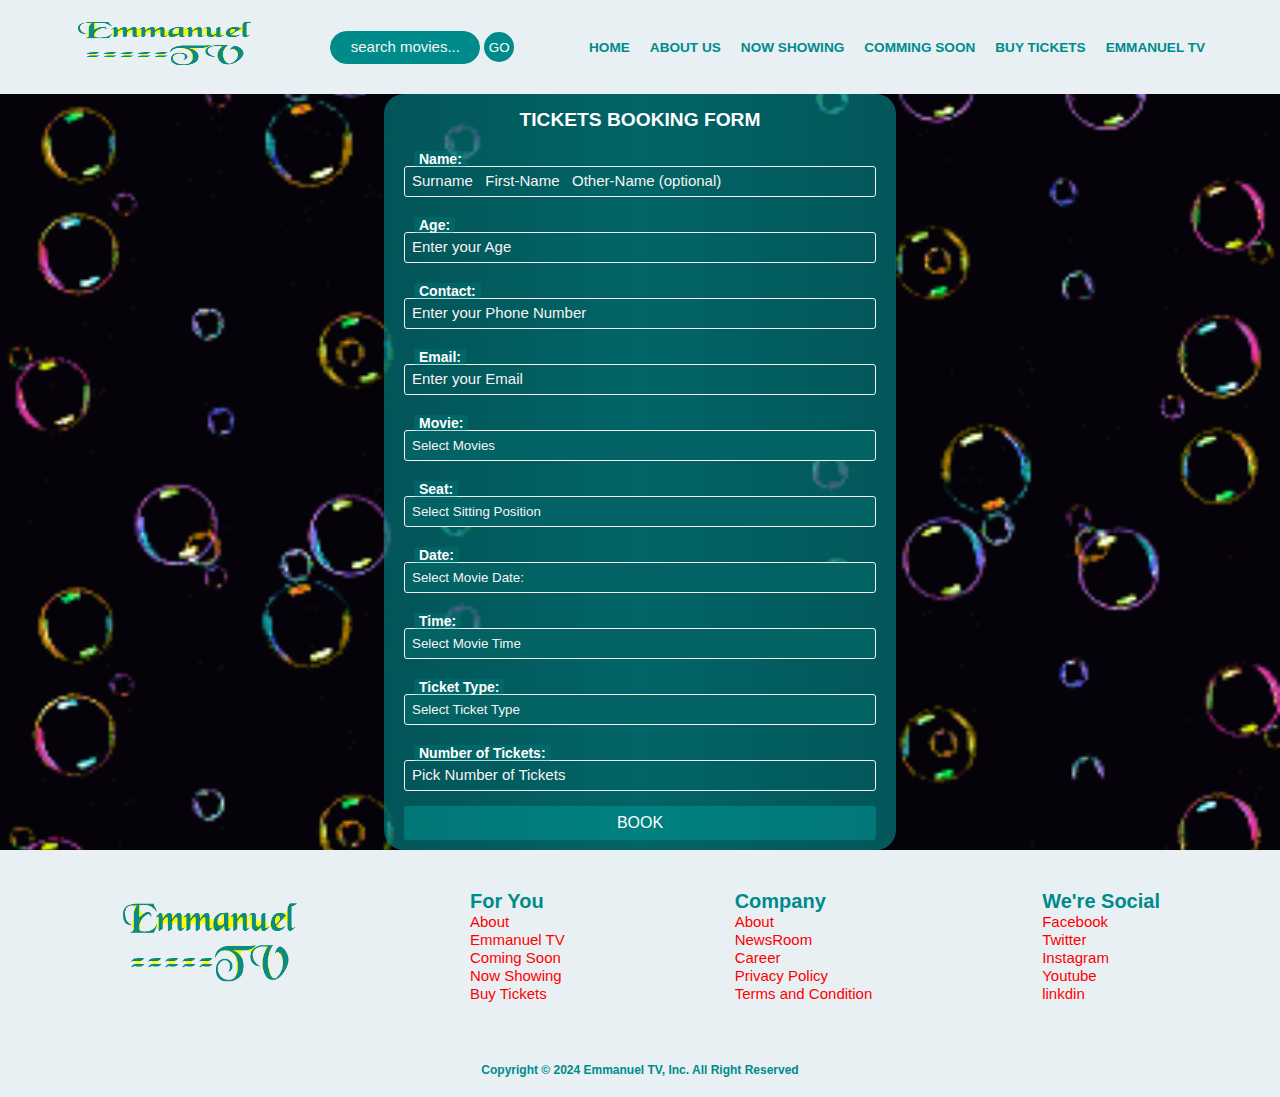
==== booking.html @ cf3664d1 "created a Cinema Ticket Booking System" ====
<!DOCTYPE html>
<html lang="en">
  <head>
    <meta charset="UTF-8">
    <meta name="viewport" content="width=device-width, initial-scale=1.0">
    <link rel="stylesheet" href="style.css">
    <link rel="stylesheet" href="https://cdnjs.cloudflare.com/ajax/ libs/font-awesome/6.6.0/css/all.min.css"   integrity="sha512-Kc323vGBEqzTmouAECnVceyQqyqdsSiqLQISBL29aUW4U/  M7pSPA/gEUZQqv1cwx4OnYxTxve5UMg5GT6L4JJg=="   crossorigin="anonymous" referrerpolicy="no-referrer" />
    <title>Booking.com</title>
  </head>

  <body>
    <header>
      <div class="logo_img">
        <a href="index.html"><img src="images/fineLogo.gif" alt=""></a>
      </div>     
      
      <form id="form1">
        <input type="text" id="inputxt" placeholder="search movies...">
        <button id="submitbtn">GO</button>
      </form>
      <nav>
        <ul>
          <li><a href="index.html">HOME</a></li>
          <li><a href="#">ABOUT US</a></li>
          <li><a href="#">NOW SHOWING</a></li>
          <li><a href="#">COMMING SOON</a></li>
          <li><a href="booking.html">BUY TICKETS</a></li>
          <li><a href="#">EMMANUEL TV</a></li>
        </ul>
      </nav>
    </header>
    <!-- <section class="missedsection">
    <div class="txt">
      <p>
        BOOK MOVIE TICKET
      </p>
    </div>
    
    </section> -->

   <section class="sectionSIX">
    <div class="sixContent">
     <div class="h4div"> <h4 id="formHeading">TICKETS BOOKING FORM</h4></div>
      <form id="emmanuel_TV_Form" onsubmit="return emmanuel_TV_Validation()">
        <div class="form-group">
            <label for="name">Name:</label>
            <input type="text" id="name" name="name" placeholder= "Surname   First-Name   Other-Name (optional)" />
            <small id="nameError" class="error"></small>
        </div>

        <div class="form-group">
          <label for="age">Age:</label>
          <input type="text" id="age" name="age" placeholder="Enter your Age" />         
          <small id="ageError" class="error"></small>
        </div>
    
        <div class="form-group">
          <label for="contact">Contact:</label>
          <input type="tel" id="contact" name="contact" placeholder="Enter your Phone Number "/>
          <small id="contactError" class="error"></small>
        </div>
    
        <div class="form-group">
            <label for="email">Email:</label>
            <input type="email" id="email" name="email" placeholder="Enter your Email" />
            <small id="emailError" class="error"></small>
        </div>

        <div class="form-group">
            <label for="Movie">Movie:</label>
            <select id="movie" name="movie">
                <option value="">Select Movies</option>
                <option value="Movie1">The return Of Emmanuel Season 1</option>
                <option value="Movie2">Game Of Thrones Season 1</option>
                <option value="Movie3">Into the Bad Land Season 1</option>
            </select>
                <small id="movieError" class="error"></small>
        </div>

        <div class="form-group">
            <label for="seat">Seat:</label>
            <select id="seat" name="seat">
                <option value="">Select Sitting Position</option>
                <option value="seat1">Front Seat</option>
                <option value="seat2">Middle Seat</option>
                <option value="seat3">Back Seat</option>
            </select>
            <small id="seatError" class="error"></small>
        </div>



        <div class="form-group">
          <label for="date-select">Date:</label>
          <select id="date-select">
            <option value="">Select Movie Date:</option>
            <option value="" id="day1"></option>
            <option value="" id="day2"></option>
            <option value="" id="day3"></option>
            <option value="" id="day4"></option>
            <option value="" id="day5"></option>
          </select>
            <small id="date-selectError" class="error"></small>
        </div>

        <div class="form-group">
            <label for="time">Time:</label>
            <select id="time" name="time">             
                <option value="">Select Movie Time</option>
                <option value="18:00">18:00</option>
                <option value="20:00">20:00</option>
                <option value="23:00">23:00</option>
            </select>
            <small id="timeError" class="error"></small>
        </div>

        <div class="form-group">
            <label for="ticketType">Ticket Type:</label>
            <select id="ticketType" name="ticketType">
                <option value="">Select Ticket Type</option>
                <option value="Regular">Regular - $10</option>
                <option value="Premium">Premium - $15</option>
            </select>
            <small id="ticketTypeError" class="error"></small>
        </div>

       
        <div class="form-group">
          <label for="numTickets">Number of Tickets:</label>
          <input type="number" id="numTickets" name="numTickets" placeholder="Pick Number of Tickets">
          <small id="numTicketsError" class="error"></small>
        </div>


        <div class="buttonDiv">
          <button class="button" id="button5">BOOK</button>

        </div>

        
             
      </form>  
    </div>
    </section>

   <!-- <section class="sectionFOUR">
    <div class="sectionFOUR_content">
      <div>
        <img src="images/ticket.PNG" alt="" width="592" height="300">
      </div>
      <div>
        <img src="images/our app.jpeg" alt="" width="592" height="300">
      </div>
    </div>
   
    </section>
   -->

    <footer>
    <div class="footer_img">
        <a href="index.html">
            <img src="images/fineLogo.gif" alt="logo">
        </a>
    </div>

    <div class="footer_1">
        <p>For You</p>
        <ul>
            <li><a href="">About</a></li>
            <li><a href="">Emmanuel TV</a></li>
            <li><a href="">Coming Soon</a></li>
            <li><a href="">Now Showing</a></li>
            <li><a href="booking.html">Buy Tickets</a></li>
        </ul>
    </div>    
    <div class="footer_1">
        <p>Company</p>
        <ul>
            <li><a href="">About</a></li>
            <li><a href="">NewsRoom</a></li>
            <li><a href="">Career</a></li>
            <li><a href="">Privacy Policy</a></li>
            <li><a href="">Terms and Condition</a></li>
        </ul>
    </div>
    <div class="footer_1">
        <p>We're Social</p>
        <ul>
            <li><a href="">Facebook</a></li>
            <li><a href="">Twitter</a></li>
            <li><a href="">Instagram</a></li>
            <li><a href="">Youtube</a></li>
            <li><a href="">linkdin</a></li>
        </ul>
    </div>
    </footer>
      <div class="copy">Copyright &copy; 2024 Emmanuel TV, Inc. All Right Reserved</div>



  
          


















    <script src="script2.js"></script>
    <script src="script.js"></script>
    <script src="js.js"></script>
  </body>
</html>
---- style.css ----
*{
  margin: 0;
  padding: 0;
  box-sizing: border-box;
}
body{
  font-family: 'Geneva', Verdana, sans-serif;
}
.logo_img img{
  height: 50px;
  width: 180px;
}
header{
  padding: 20px 0;
  display: flex;
  justify-content: space-evenly;
  align-items: center;
  background-color: #E8F0F4;
}
#inputxt{
  height: 33px;
  width: 150px;
  border-radius: 25px;
  border: 1.5px solid darkcyan;
  outline: none;
  padding-left: 20px;
  background-color: #008B8B;
}
#inputxt:focus{
  width: 350px;
  transition: 2s ease-in-out;
}
#submitbtn{
  height: 30px;
  width: 30px;
  border-radius: 50%;
  background-color: darkcyan;
  border: none;
  color: white;
  cursor: pointer;
}
#submitbtn:hover{
  background-color: green;  
}
::placeholder{
  font-size: 15px;  
}
nav ul{
  display: flex;
  gap: 20px;   
}
nav ul li{
  list-style: none;    
}
nav ul li a{
  color: darkcyan;
  font-weight: bolder;
  font-size: .85rem;
  text-decoration: none; 
}
nav ul li a:hover{
  color: red; 
  cursor: pointer; 

  transition: .3s ease-in-out; 
}


.slideshow-container {
  width: 100%;
  position: relative;
  margin: auto;
}


.text {
  color: #f2f2f2;
  font-size: 15px;
  padding: 8px 12px;
  position: absolute;
  bottom: 8px;
  width: 100%;
  text-align: center;
}


.numbertext {
  color: #f2f2f2;
  font-size: 12px;
  padding: 8px 12px;
  position: absolute;
  top: 0;
}

.dot {
  height: 15px;
  width: 15px;
  margin: 0 2px;
  background-color: #bbb;
  border-radius: 50%;
  display: inline-block;
  transition: background-color 0.6s ease;
}

.active {
  background-color: #717171;
}


.fade {
  animation-name: fade;
  animation-duration: 1.5s;
}

@keyframes fade {
  from {opacity: .4} 
  to {opacity: 1}
}
.sectionONE{
  width: 100%;
  margin: auto;
  padding: 50px 0;
}
.paraentDiv{
  width: 90%;
  margin: auto;
}
.paraent{
  padding-top: 50px;
  width: 100%;
  margin: auto;
}
.sectionTWO{
  width: 100%;
  background-color: #E8F0F4;
}
.sectionONE h3{
  padding: 30px 0px;
}
.sectionTWO h3{
  padding: 30px 0px;
}
.sectionONE_container{
  display: grid;
  grid-template-columns: 1fr 1fr 1fr 1fr;
  gap: 20px;
  width: 90%;
  margin: auto;
}
.backgoundProperties{
  height: 400px;
  width: 100%;
  border-radius: 15px;
  background-position: center;
  background-size: cover;
  background-repeat: no-repeat;

}
.div1{
  background-image: url('images/bg15.gif');  
}
.div2{
  background-image: url('images/bg_img5.jpg');
}
.div3{
  background-image: url('images/bg_img3.jpg');
}
.div4{
  background-image: url('images/bg_img1.jpg');
}
.div6{
  background-image: url('images/bg_img6.jpg'); 
}
.div7{
  background-image: url('images/bg_img10.jpg'); 
}
.div8{
  background-image: url('images/bg_img7.jpg');
}
.div9{
  background-image: url('images/bg_img8.jpg');
}
.sectionTHREE{
  width: 90%;
  margin: auto;
  
}
.sectionTHREE h3{
  padding: 20px 0;
  
}
.sameProperty{
  background-color: black;
  height: 400px;
  width: 100%;
  margin-bottom: 30px;
  border-radius: 15px;
  background-position: center;
  background-size: cover;
  background-repeat: no-repeat;
}

.div10{
  background-image: url('images/adv1.png');
}
.div11{
  background-image: url('images/adv5.png');
}

.div12{
  background-image: url('images/adv2.png');
}
.div13{
  background-image: url('images/adv4.jpg');
}
.div14{
  background-image: url('images/adv3.jpg');
}
.missedsection{
  background-color: #008B8B;
  height: 200px;
  width: 100%;
  display: flex;
  align-items: center;
  justify-content: center;
 
}
.txt p{
  color: white;
  font-size: 40px;
}

.sectionFOUR{
  width: 100%;
  background: linear-gradient(90deg, #2f7ded, #2f7ded, #2f7ded, #2f7ded, #2f7ded, #2f7ded, #00B3FF);


}
.sectionFOUR_content{
  width: 90%;
  margin: 0 auto;
  display: grid;
  gap: 0;
  grid-template-columns: 2fr 1fr;

}

.sectionSIX{
  background-image: url('images/bubble_bg3.webp.crdownload.gif');
  background-position: center;
  background-repeat: no-repeat;
  background-size: cover;
  width: 100%;
}
.sixContent{
  width: 40%;
  margin: auto;
  background-color: white;
  padding: 0 20px;
  border-radius: 20px;  
  background: linear-gradient(90deg, #008b8b9a, #008b8bb7, #008b8b9d);
}

h4 {
padding-top: 15px;
text-align: center;
margin-bottom: 10px;
color: white;
font-size: 1.2rem;
}

.buttonDiv{
width: 100%;
margin: 0 auto;
padding: 0.4px, 50px;

}

.form-group {
position: relative;
width: 100%;
margin: 35px auto 15px auto;
padding: 0.4px, 50px;
}
.form-group label {
  position: absolute;
  top: -15px;
  left: 10px;
  color: white !important;
  background-color: #008b8b42;
  padding: 0 5px;
  border-radius: 2px;
  
  color: black;
  font-weight: bold;
  font-size: 14px;
}
.error {
  position: absolute;
  top: 6px;
  right: 15px;
  color: #e74c3c;
}

.form-group input {
width: 100%;
padding: 7px;
border: 1.2px solid whitesmoke;
outline: none;
border-radius: 3px;
color: whitesmoke;
background-color: transparent;
}
::placeholder{
  color: whitesmoke;
}

.form-group select {
width: 100%;
padding: 7px;
border: 1.2px solid whitesmoke;
outline: none;
border-radius: 3px;
appearance: none;
color: whitesmoke;
background-color: #026264;
}


#button5 {
width: 100%;
margin-bottom: 10px;
padding: 8px;
background: linear-gradient(90deg, #008b8b9a, #008b8bb7, #008b8b9d);
color: white;
border: none;
border-radius: 3px;
cursor: pointer;
font-size: 16px;

}

#button5:hover {
background: radial-gradient(green, #193342);
}

.bookNow{
  display: flex;
  justify-content: center;
  
}

footer{
  padding: 40px 120px;
  display: flex;
  justify-content: space-between;
  align-items: center;
  background-color: #E8F0F4;
  /* height: 300px; */
}
.footer_1 p{
  font-weight: bolder;
  font-size: 20px;
  color: darkcyan;

}
.footer_1 ul li a{
  
  text-decoration: none;
  color: red;
  font-size: 15px;
  

}
.footer_1 ul li{
  list-style-type: none;
}
.footer_1 ul li a:hover{
  color: red;
  background-color: #E8F0F4;
  transition: .2s ease-in-out;
  padding: 3px;
  border-radius: 3px;
}


.copy{
  text-align: center;
  font-size: 12px;
  font-weight: bold;
  padding: 20px;
  color: darkcyan;
  background-color: #E8F0F4;
}
.footer_img img{
  height: 90px;
  width: 180px;
}
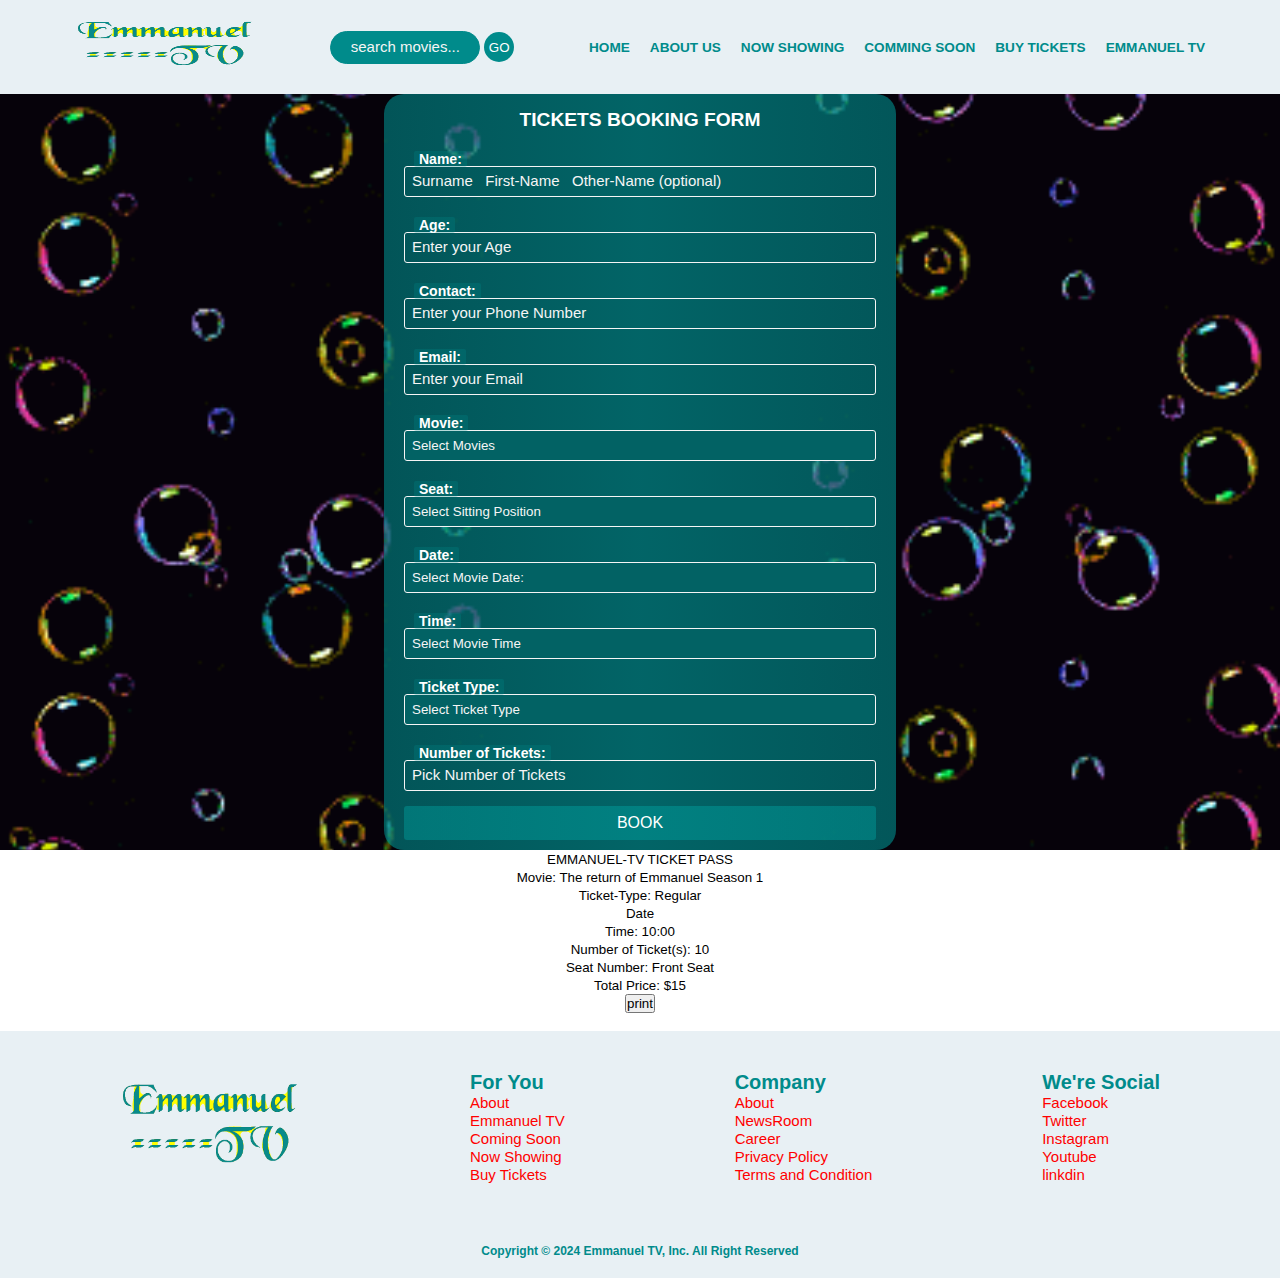
==== commit 0b9f3f74: "updated myForm" ====
--- a/booking.html
+++ b/booking.html
@@ -38,7 +38,7 @@
     
     </section> -->
 
-   <section class="sectionSIX">
+   <section class="sectionSIX" id="sectionSIX">
     <div class="sixContent">
      <div class="h4div"> <h4 id="formHeading">TICKETS BOOKING FORM</h4></div>
       <form id="emmanuel_TV_Form" onsubmit="return emmanuel_TV_Validation()">
@@ -70,9 +70,9 @@
             <label for="Movie">Movie:</label>
             <select id="movie" name="movie">
                 <option value="">Select Movies</option>
-                <option value="Movie1">The return Of Emmanuel Season 1</option>
-                <option value="Movie2">Game Of Thrones Season 1</option>
-                <option value="Movie3">Into the Bad Land Season 1</option>
+                <option value="The return Of Emmanuel Season 1">The return Of Emmanuel Season 1</option>
+                <option value="Game Of Thrones Season 1">Game Of Thrones Season 1</option>
+                <option value="Into the Bad Land Season 1">Into the Bad Land Season 1</option>
             </select>
                 <small id="movieError" class="error"></small>
         </div>
@@ -81,9 +81,9 @@
             <label for="seat">Seat:</label>
             <select id="seat" name="seat">
                 <option value="">Select Sitting Position</option>
-                <option value="seat1">Front Seat</option>
-                <option value="seat2">Middle Seat</option>
-                <option value="seat3">Back Seat</option>
+                <option value="Seat 1-8 availiable">Front Seat</option>
+                <option value="Seat 15-23 availiable">Middle Seat</option>
+                <option value="Seat 42-54 availiable">Back Seat</option>
             </select>
             <small id="seatError" class="error"></small>
         </div>
@@ -94,10 +94,10 @@
           <label for="date-select">Date:</label>
           <select id="date-select">
             <option value="">Select Movie Date:</option>
-            <option value="" id="day1"></option>
-            <option value="" id="day2"></option>
-            <option value="" id="day3"></option>
-            <option value="" id="day4"></option>
+            <option value="todayFormatted" id="day1"></option>
+            <option value="tomorrowFormatted" id="day2"></option>
+            <option value="nextTomorrowFormatted" id="day3"></option>
+            <option value="day4" id="day4"></option>
             <option value="" id="day5"></option>
           </select>
             <small id="date-selectError" class="error"></small>
@@ -143,18 +143,45 @@
     </div>
     </section>
 
-   <!-- <section class="sectionFOUR">
-    <div class="sectionFOUR_content">
-      <div>
-        <img src="images/ticket.PNG" alt="" width="592" height="300">
+    <center id="centerResult">
+      <div class="ticket" id="ticket">
+        <div class="orignal">
+              <div class="pass" >
+               <small class="small1">EMMANUEL-TV TICKET PASS</small>
+              </div>
+            <div>
+              <small class="small1" id="movieResult">Movie: The return of Emmanuel Season 1</small>
+            </div>
+            <div>
+              <small class="small1" id="ticketTypeResult">Ticket-Type: Regular</small>
+            </div>
+  
+            <div>
+              <small class="small1" id="dateResult">Date</small>
+            </div>
+  
+            <div>
+              <small class="small1" id="timeResult">Time: 10:00</small>
+            </div>
+  
+            <div>
+              <small class="small1" id="numTicketResult">Number of Ticket(s): 10</small>
+            </div>
+  
+            <div>
+              <small class="small1" id="seatResult">Seat Number: Front Seat</small>
+            </div>
+  
+            <div>
+              <small class="small1" id="priceResult">Total Price: $15</small>
+            </div>
+            <div>
+              <small class="small1" id="print"><button class="print">print</button></small>
+            </div>
+        </div>
+        <img src="https://cdn.pixabay.com/photo/2023/02/28/01/51/qr-code-7819654_640.jpg" alt="" class="barCode">
       </div>
-      <div>
-        <img src="images/our app.jpeg" alt="" width="592" height="300">
-      </div>
-    </div>
-   
-    </section>
-   -->
+    </center>
 
     <footer>
     <div class="footer_img">
--- a/style.css
+++ b/style.css
@@ -70,6 +70,14 @@
   width: 100%;
   position: relative;
   margin: auto;
+  /* background-image: url("https://clipart-library.com/images/8c65boyzi.gif");
+  background-position: center;
+  background-repeat: no-repeat;
+  background-size: cover; */
+}
+.sildeIMG{
+  height: 450px;
+  width: 100%;
 }
 
 
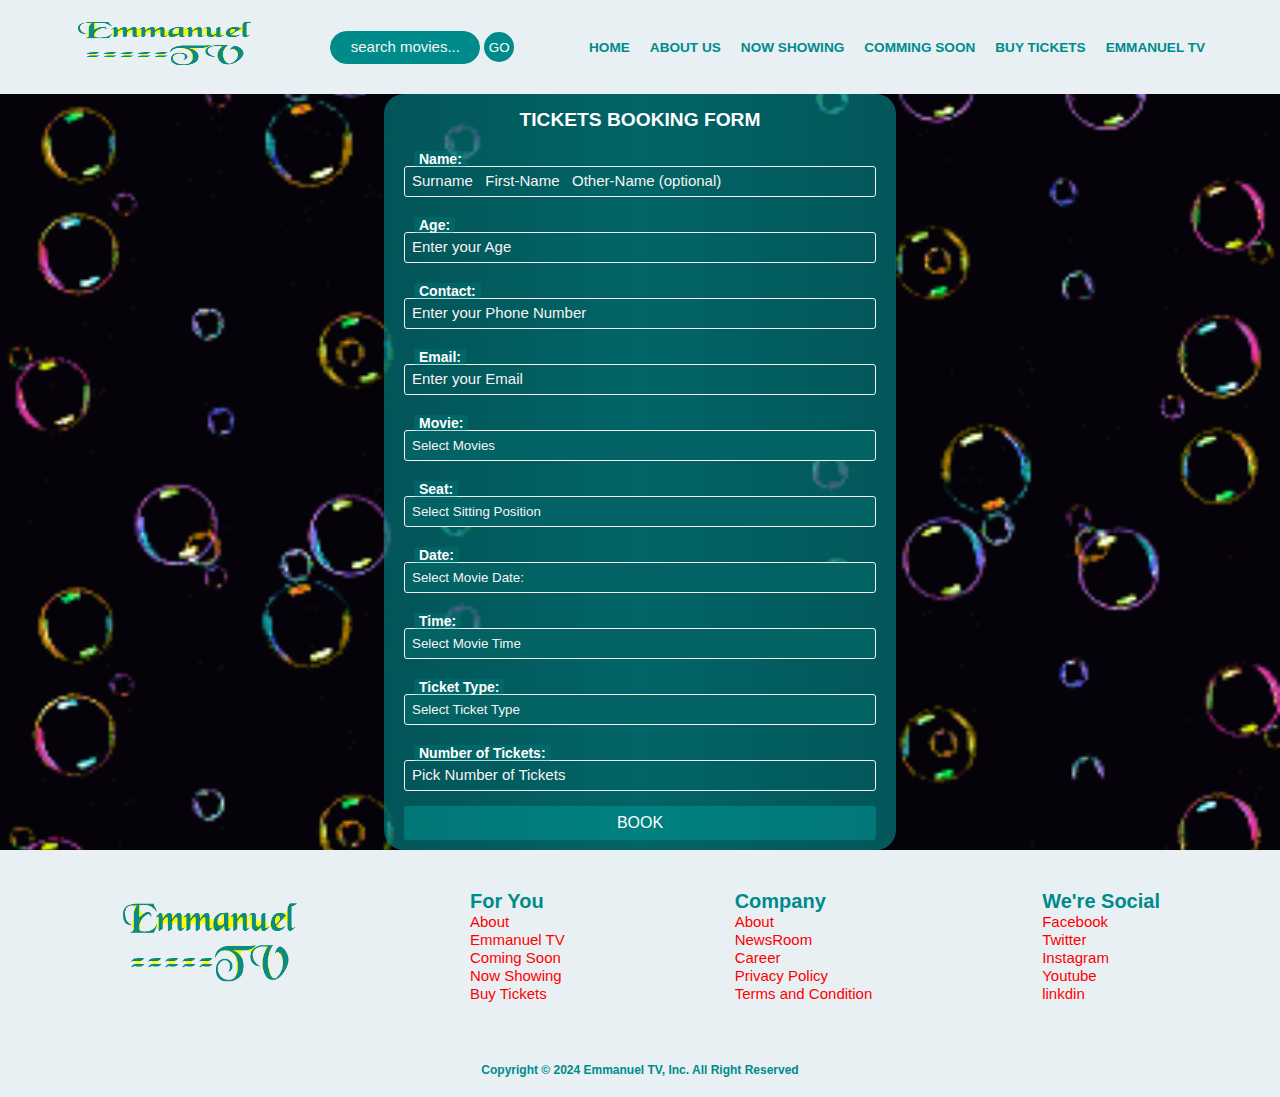
==== commit f6c15fe3: "made a change on print button" ====
--- a/booking.html
+++ b/booking.html
@@ -4,7 +4,6 @@
     <meta charset="UTF-8">
     <meta name="viewport" content="width=device-width, initial-scale=1.0">
     <link rel="stylesheet" href="style.css">
-    <link rel="stylesheet" href="https://cdnjs.cloudflare.com/ajax/ libs/font-awesome/6.6.0/css/all.min.css"   integrity="sha512-Kc323vGBEqzTmouAECnVceyQqyqdsSiqLQISBL29aUW4U/  M7pSPA/gEUZQqv1cwx4OnYxTxve5UMg5GT6L4JJg=="   crossorigin="anonymous" referrerpolicy="no-referrer" />
     <title>Booking.com</title>
   </head>
 
@@ -41,7 +40,7 @@
    <section class="sectionSIX" id="sectionSIX">
     <div class="sixContent">
      <div class="h4div"> <h4 id="formHeading">TICKETS BOOKING FORM</h4></div>
-      <form id="emmanuel_TV_Form" onsubmit="return emmanuel_TV_Validation()">
+      <form id="emmanuel_TV_Form">
         <div class="form-group">
             <label for="name">Name:</label>
             <input type="text" id="name" name="name" placeholder= "Surname   First-Name   Other-Name (optional)" />
@@ -94,7 +93,7 @@
           <label for="date-select">Date:</label>
           <select id="date-select">
             <option value="">Select Movie Date:</option>
-            <option value="todayFormatted" id="day1"></option>
+            <option value="day1" id="day1"></option>
             <option value="tomorrowFormatted" id="day2"></option>
             <option value="nextTomorrowFormatted" id="day3"></option>
             <option value="day4" id="day4"></option>
@@ -135,10 +134,7 @@
         <div class="buttonDiv">
           <button class="button" id="button5">BOOK</button>
 
-        </div>
-
-        
-             
+        </div>      
       </form>  
     </div>
     </section>
@@ -157,7 +153,7 @@
             </div>
   
             <div>
-              <small class="small1" id="dateResult">Date</small>
+              <small class="small1" id="dateResult">Date: Wed Sep 18 2024</small>
             </div>
   
             <div>
@@ -176,7 +172,7 @@
               <small class="small1" id="priceResult">Total Price: $15</small>
             </div>
             <div>
-              <small class="small1" id="print"><button class="print">print</button></small>
+              <small class="small1" id="print" onclick="window.print()"><button class="print">print</button></small>
             </div>
         </div>
         <img src="https://cdn.pixabay.com/photo/2023/02/28/01/51/qr-code-7819654_640.jpg" alt="" class="barCode">
--- a/style.css
+++ b/style.css
@@ -251,6 +251,30 @@
   gap: 0;
   grid-template-columns: 2fr 1fr;
 
+}
+#sectionSIX{
+  display: flex;
+  justify-content: center;
+  align-items: center;
+}
+#centerResult{
+  display: none;
+  justify-content: center;
+  align-items: center;
+ 
+}
+.print{
+  color: white;
+  background-color: seagreen;
+  border: 1px solid seagreen;
+  border-radius: 3px;
+  padding: 0.1px 8px;
+  cursor: pointer;
+  margin-bottom: 3px;
+}
+.print:hover{
+  background-color: green;
+  transition: .4s ease-in-out;
 }
 
 .sectionSIX{
@@ -358,6 +382,34 @@
   
 }
 
+.small1{
+  font-size: 13px;
+  font-family: 'Tahoma', Geneva, Verdana, sans-serif;
+}
+.barCode{
+  height: 185px; 
+  width: 170px;
+}
+center {
+  display: none;
+  padding: 35px 0;
+  background: darkcyan;
+}
+.ticket{
+ display: flex;
+ justify-content: center;
+ align-items: center;
+ border: 3px solid darkcyan;
+ background-color: white;
+ width: fit-content;
+ height: fit-content;
+ border-radius: 10px;
+ padding-left: 10px;
+ padding-right: 2px;
+ font-weight: bold;
+ line-height: 1.2;
+}
+
 footer{
   padding: 40px 120px;
   display: flex;
